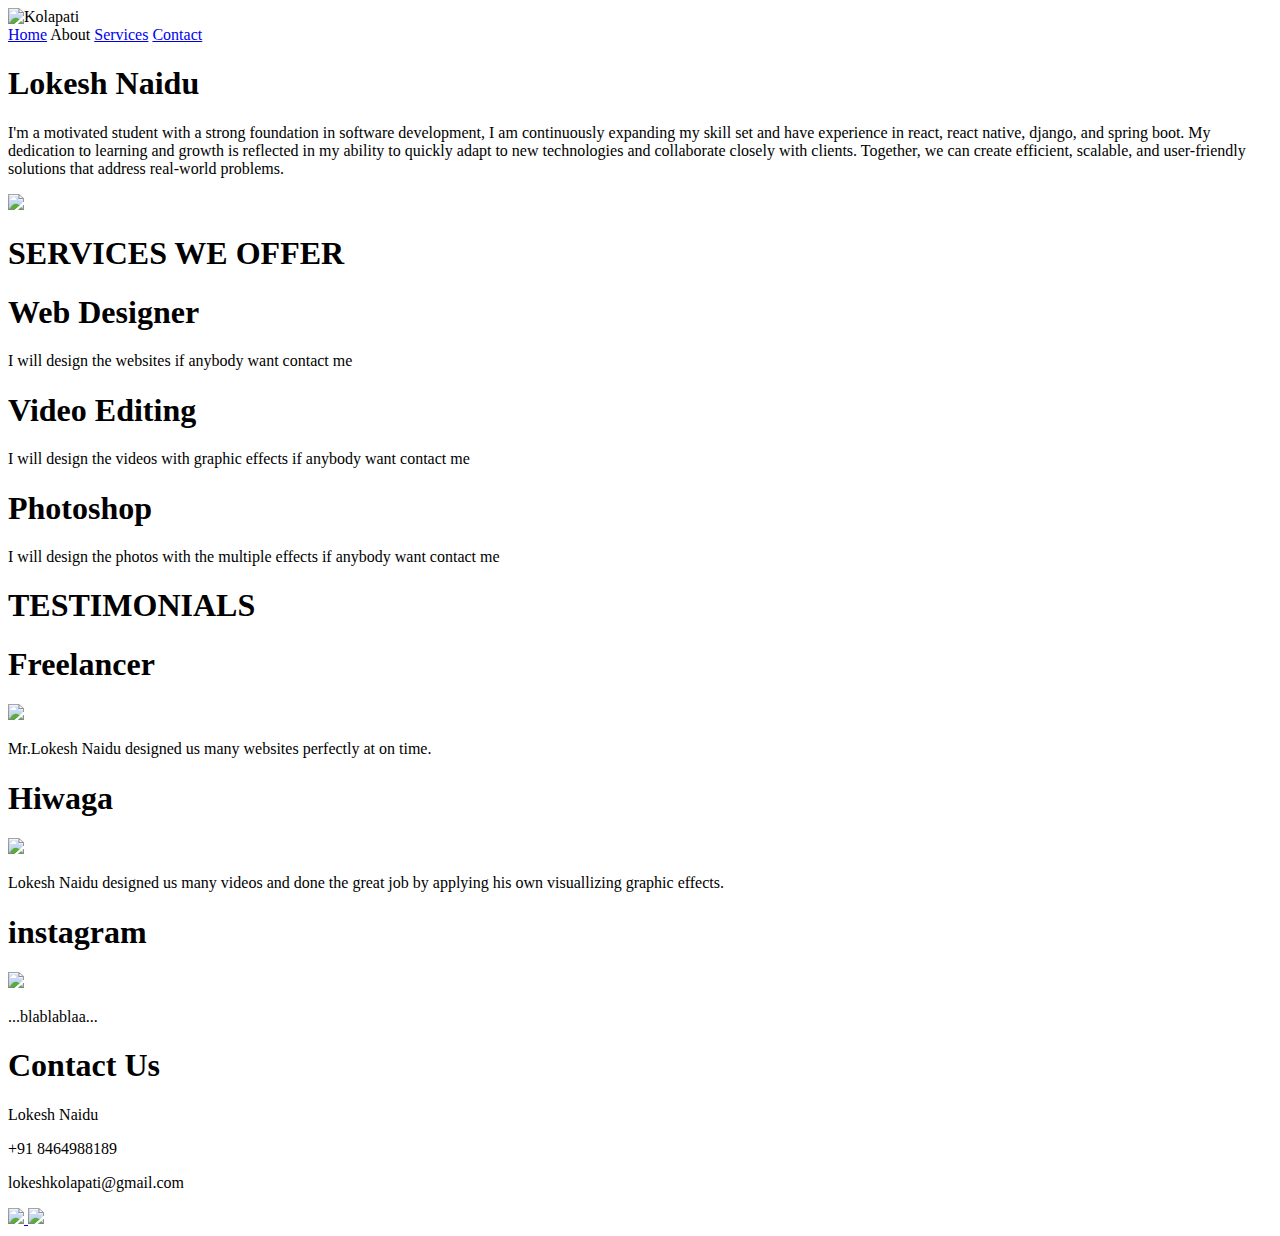
==== index.html @ 116f73f2 "Add files via upload" ====
<!DOCTYPE html>
<html lang="en">
<head>
    <meta charset="UTF-8">
    <meta name="viewport" content="width=device-width, initial-scale=1.0">
    <title>Lokesh Kolapati</title>
    <link rel="stylesheet" href="style.css">
</head>
<body>
    <div class="navbar">
        <div class="navbar-left">
            <img class="logo-image"  src="https://res.cloudinary.com/djjaya4aq/image/upload/v1721235427/4a3cb08a-604f-45c3-bcab-e674bc91a1e9_cbjf2w.png" alt="Kolapati">
        </div>
        <div class="navbar-right">
            <a class="a-element" href="#home">Home</a>
            <a class="a-element">About</a>
            <a class="a-element" href="#services">Services</a>
            <a class="a-element" href="#contact">Contact</a>
        </div>
    </div>
    <div class="home" id="home">
        <div class="home-left">
            <h1 class="heading-h1">Lokesh Naidu</h1>
            <p class="p1">I'm a motivated student with a strong foundation in software development, I am continuously expanding my skill set and have experience in react, react native, django, and spring boot. My dedication to learning and growth is reflected in my ability to quickly adapt to new technologies and collaborate closely with clients. Together, we can create efficient, scalable, and user-friendly solutions that address real-world problems.</p>
        </div>
        <div class="home-right">
            <img src="https://res.cloudinary.com/djjaya4aq/image/upload/v1721236394/WhatsApp_Image_2024-07-15_at_20.21.39_48bf05b0-modified_dycgec.png">
        </div>
    </div>
    <div class="Services" id="services">
        <h1 class="ser-h1">SERVICES WE OFFER</h1>
        <div class="services-sub-container">
            <div class="service-card">
                <h1 class="sc-h1">Web Designer</h1>
                <p class="sc-p">I will design the websites if anybody want contact me</p>
            </div>
            <div class="service-card">
                <h1 class="sc-h1">Video Editing</h1>
                <p class="sc-p">I will design the videos with graphic effects if anybody want contact me</p>
            </div>
            <div class="service-card">
                <h1 class="sc-h1">Photoshop</h1>
                <p class="sc-p">I will design the photos with the multiple effects if anybody want contact me</p>
            </div>

        </div>
    </div>
    <div class="Services">
        <h1 class="ser-h1">TESTIMONIALS</h1>
        <div class="services-sub-container">
            <div class="service-card">
                <h1 class="sc-h1">Freelancer</h1>
                <img src="https://e7.pngegg.com/pngimages/328/113/png-clipart-freelancer-freelance-marketplace-logo-job-graphic-designer-design-web-design-text.png" class="test-logo">
                <p class="sc-p">Mr.Lokesh Naidu designed us many websites perfectly at on time.</p>
            </div>
            <div class="service-card">
                <h1 class="sc-h1">Hiwaga</h1>
                <img src="https://hiwagavijayawada.in/wp-content/uploads/2021/07/logo-1.jpg" class="test-logo">
                <p class="sc-p">Lokesh Naidu designed us many videos and done the great job by applying his own visuallizing graphic effects. </p>
            </div>
            <div class="service-card">
                <h1 class="sc-h1">instagram</h1>
                <img src="https://res.cloudinary.com/djjaya4aq/image/upload/v1721288215/gratis-png-hecho-en-kings-heath-instagram-facebook-hembra-instagram-logo-instagram-icon-thumbnail-removebg-preview_dekrr3.png" class="social-icon-image" class="test-logo">
                <p class="sc-p">...blablablaa...</p>
            </div>

        </div>
    </div>
    <div class="contact" id="contact">
        <h1 class="ser-h1">Contact Us</h1>
        <div class="contact-info">
            <p>Lokesh Naidu</p>
            <p>+91 8464988189</p>
            <p>lokeshkolapati@gmail.com</p>
        </div>
    </div>
    <div class="social-icons">
        <div class="social-icon">
            <a href="https://www.linkedin.com/in/lokeshkolapati/">
                <img src="https://res.cloudinary.com/djjaya4aq/image/upload/v1721288149/images_qsdusw.png" class="social-icon-image">
            </a>
            <a href="https://www.instagram.com/lokesh_naidu__441/">
                <img src="https://res.cloudinary.com/djjaya4aq/image/upload/v1721288215/gratis-png-hecho-en-kings-heath-instagram-facebook-hembra-instagram-logo-instagram-icon-thumbnail-removebg-preview_dekrr3.png" class="social-icon-image">
            </a>
        </div>
    </div>
</body>
</html>
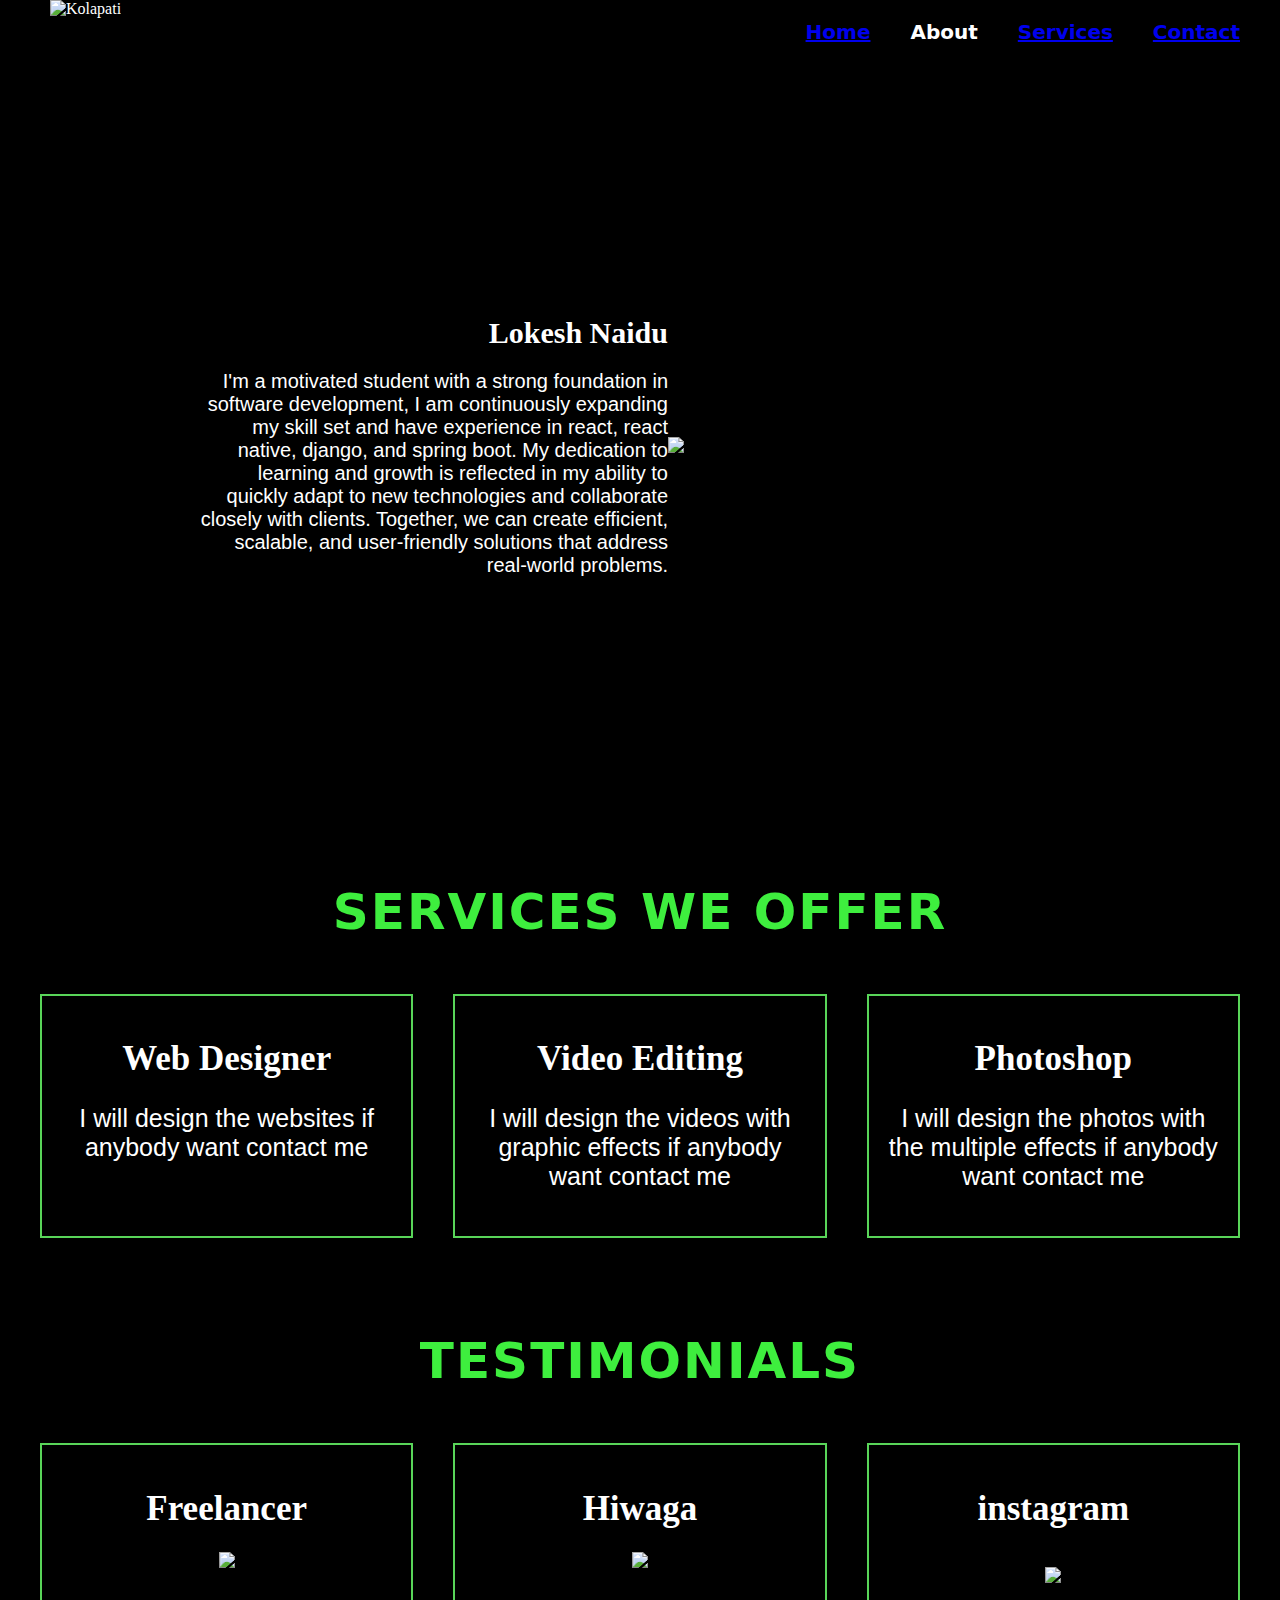
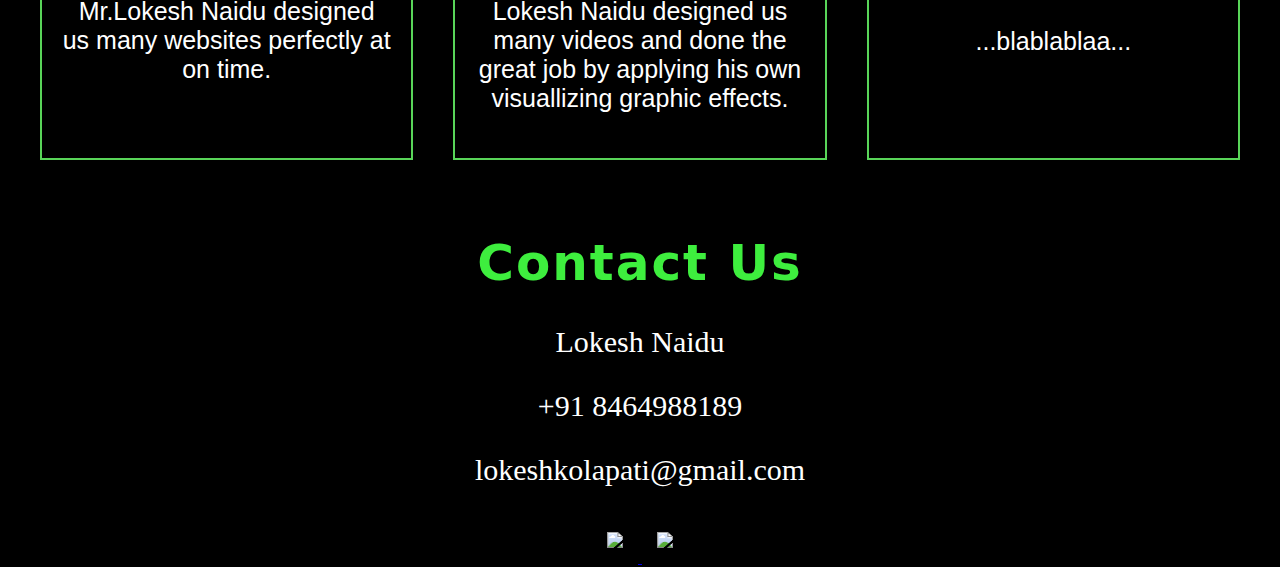
==== commit adf83c80: "Update index.html" ====
--- a/index.html
+++ b/index.html
@@ -4,7 +4,7 @@
     <meta charset="UTF-8">
     <meta name="viewport" content="width=device-width, initial-scale=1.0">
     <title>Lokesh Kolapati</title>
-    <link rel="stylesheet" href="style.css">
+    <link rel="stylesheet" href="tut9-portfolio/style.css">
 </head>
 <body>
     <div class="navbar">
@@ -85,4 +85,4 @@
         </div>
     </div>
 </body>
-</html>+</html>
--- a/tut9-portfolio/style.css
+++ b/tut9-portfolio/style.css
@@ -0,0 +1,106 @@
+@import url('https://fonts.googleapis.com/css2?family=Encode+Sans+Condensed:wght@100;200;300;400;500;600;700;800;900&display=swap');
+body{
+    margin: 0;
+    background-color: black;
+    color: white;
+
+}
+.navbar{
+    display: flex;
+    flex-direction: row;
+    justify-content: space-between;
+    background-color: black;
+}
+
+.navbar-left{
+    padding-left: 50px;
+}
+.logo-image{
+    height: 200px;
+}
+
+.navbar-right{
+    padding-right: 20px;
+    display: flex;
+    flex-direction: row;
+    align-items: center;
+}
+
+.a-element{
+    padding: 10px;
+    margin: 10px;
+    font-family: system-ui, -apple-system, BlinkMacSystemFont, 'Segoe UI', Roboto, Oxygen, Ubuntu, Cantarell, 'Open Sans', 'Helvetica Neue', sans-serif;
+    font-size: 20px;
+    font-weight: bold;
+}
+
+.home{
+    display: flex;
+    flex-direction: row;
+    justify-content: space-between;
+    align-items: center;
+    height: 85vh;
+}
+
+.home-left{
+    width: 60vh;
+    text-align: right;
+    padding-left: 200px;
+}
+.home-right{
+    width: 40vh;
+    padding-right: 300px;
+}
+
+.heading-h1{
+    font-family: "Playfair Display", serif;
+    font-size: 30px;
+}
+.p1{
+    font-family: "Roboto", sans-serif;
+    font-size: 20px;
+}
+
+.Services{
+    padding: 20px;
+    text-align: center;
+}
+.ser-h1{
+    font-size: 50px;
+    font-family:system-ui, -apple-system, BlinkMacSystemFont, 'Segoe UI', Roboto, Oxygen, Ubuntu, Cantarell, 'Open Sans', 'Helvetica Neue', sans-serif;
+    letter-spacing: 2px;
+    color: rgb(62, 238, 62);
+}
+.services-sub-container{
+    display: flex;
+    flex-direction: row;
+}
+.service-card{
+    border: 2px solid rgb(89, 213, 89);
+    margin: 20px;
+    padding: 20px;
+    width:400px;
+}
+.sc-h1{
+    font-family: "Playfair Display", serif;
+    font-size:35px;
+}
+
+.test-logo{
+    height: 40px;
+}
+.sc-p{
+    font-family: "Roboto", sans-serif;
+    font-size:25px
+}
+.contact{
+    text-align: center;
+    font-size: 30px;
+}
+.social-icons{
+    text-align: center;
+}
+.social-icon-image{
+    height: 60px;
+    padding: 15px;
+}
